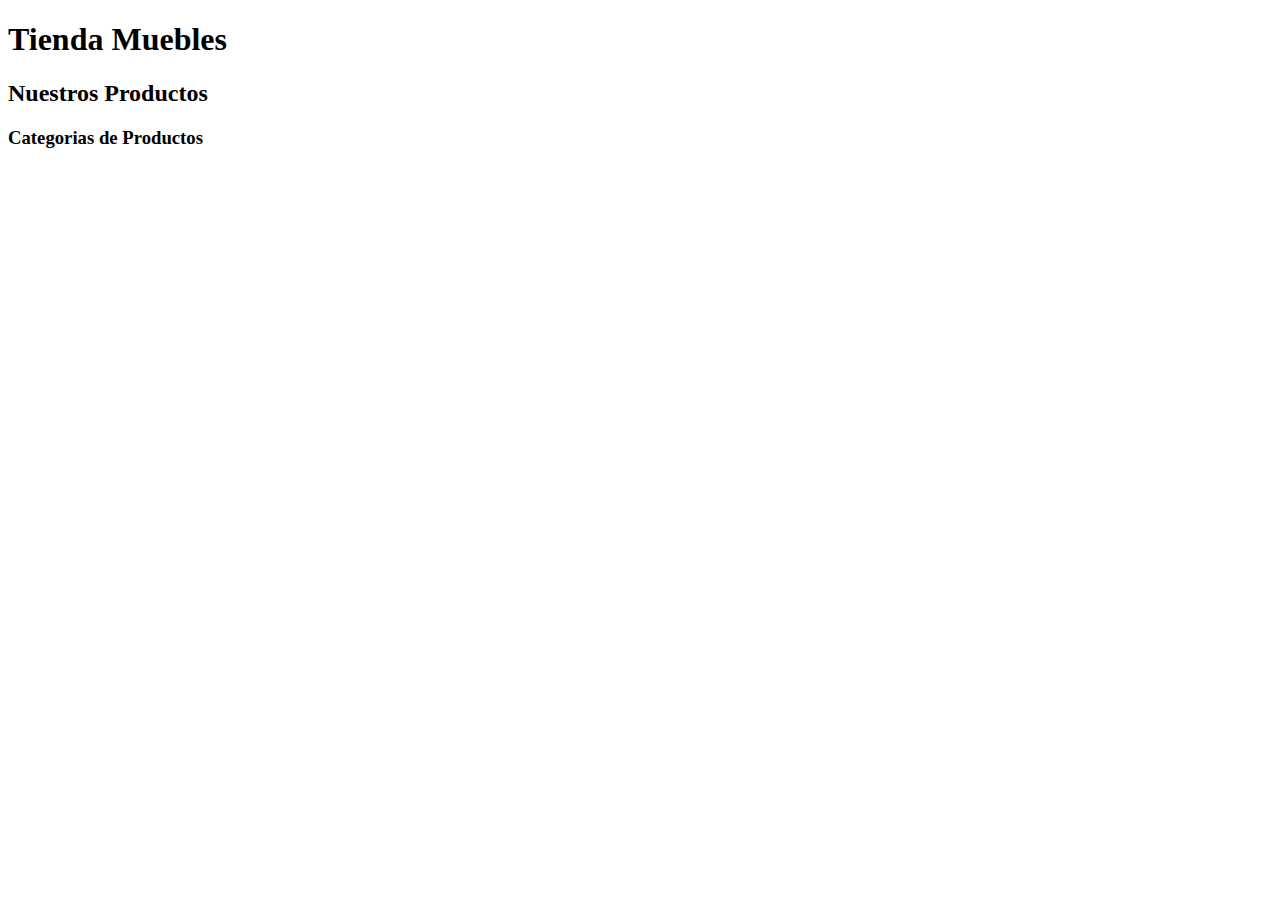
==== index.html @ 26e5f448 "primer commit" ====
<!DOCTYPE html>
<html lang="en">
<head>
    <meta charset="UTF-8">
    <meta name="viewport" content="width=device-width, initial-scale=1.0">
    <title>Tienda Muebles</title>
</head>
<body>
    <h1>Tienda Muebles</h1>
    <h2>Nuestros Productos</h2>
    <h3>Categorias de Productos</h3>
</body>
</html>
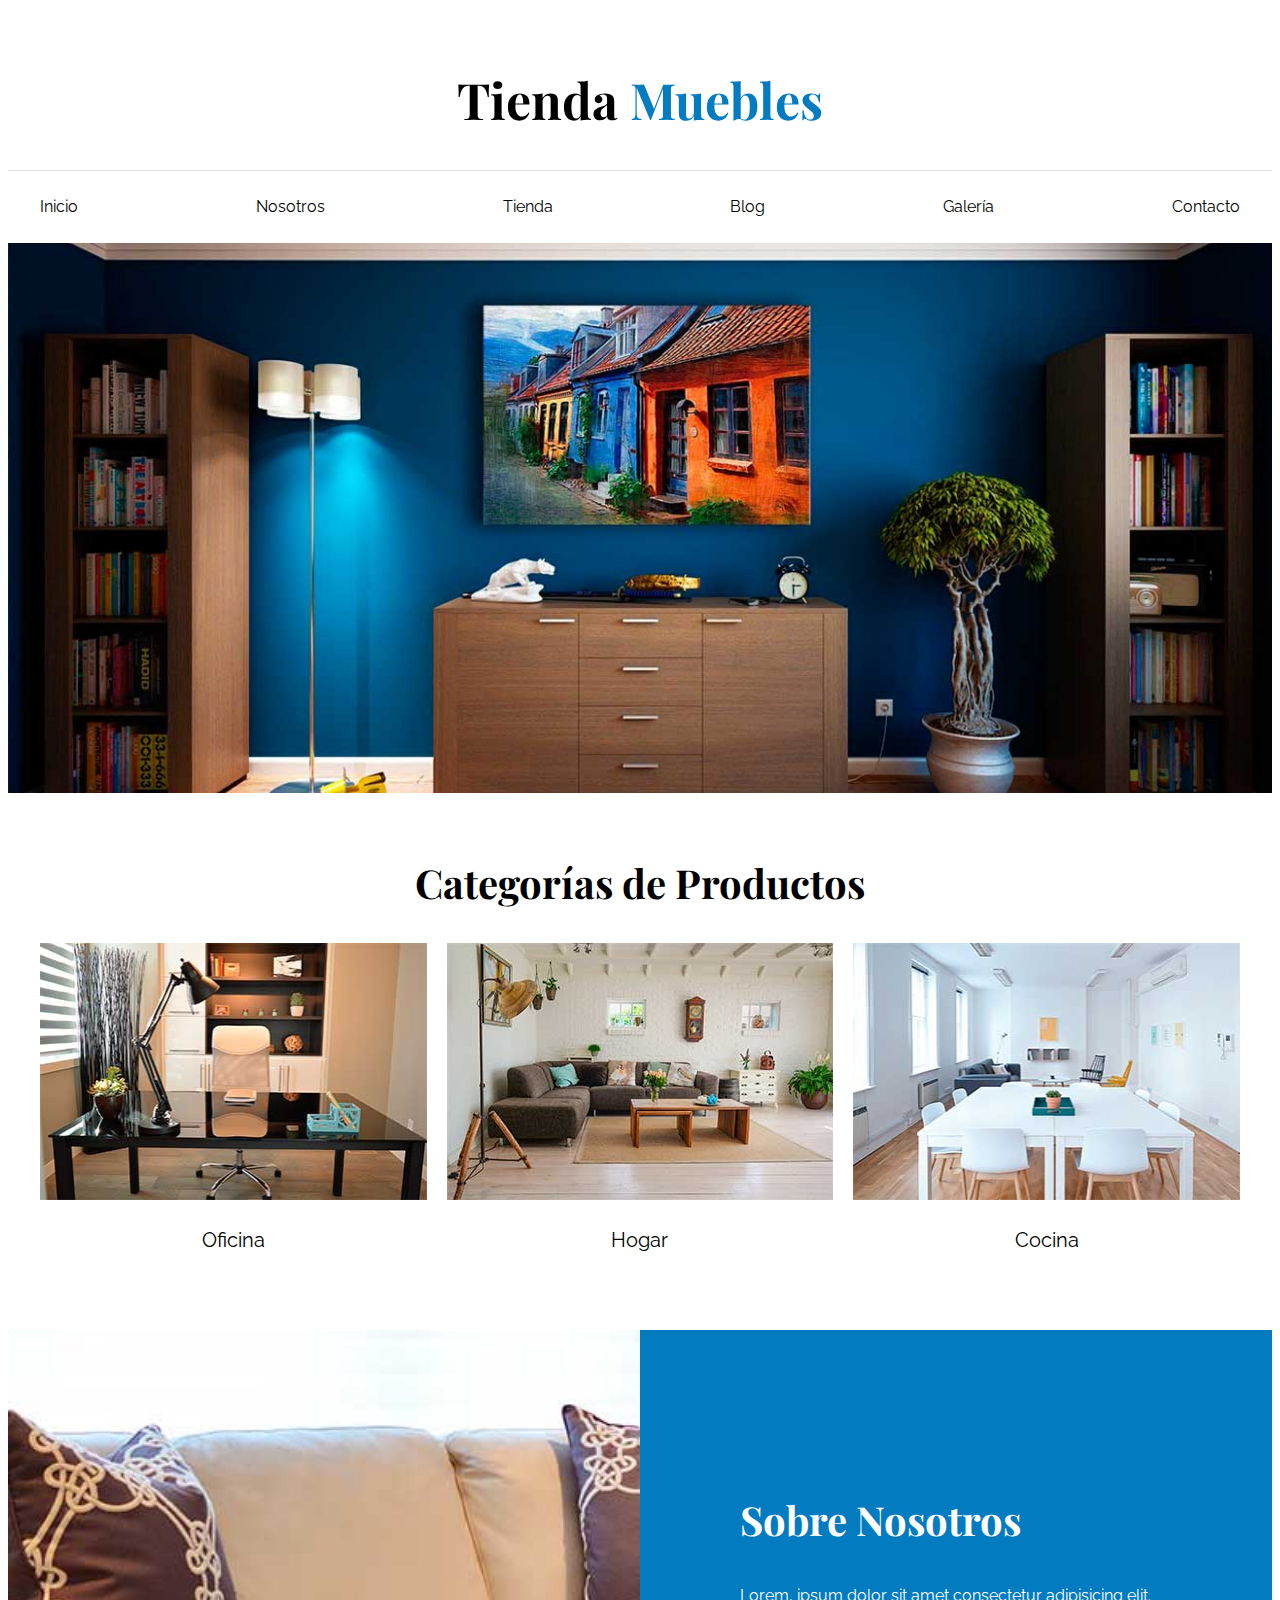
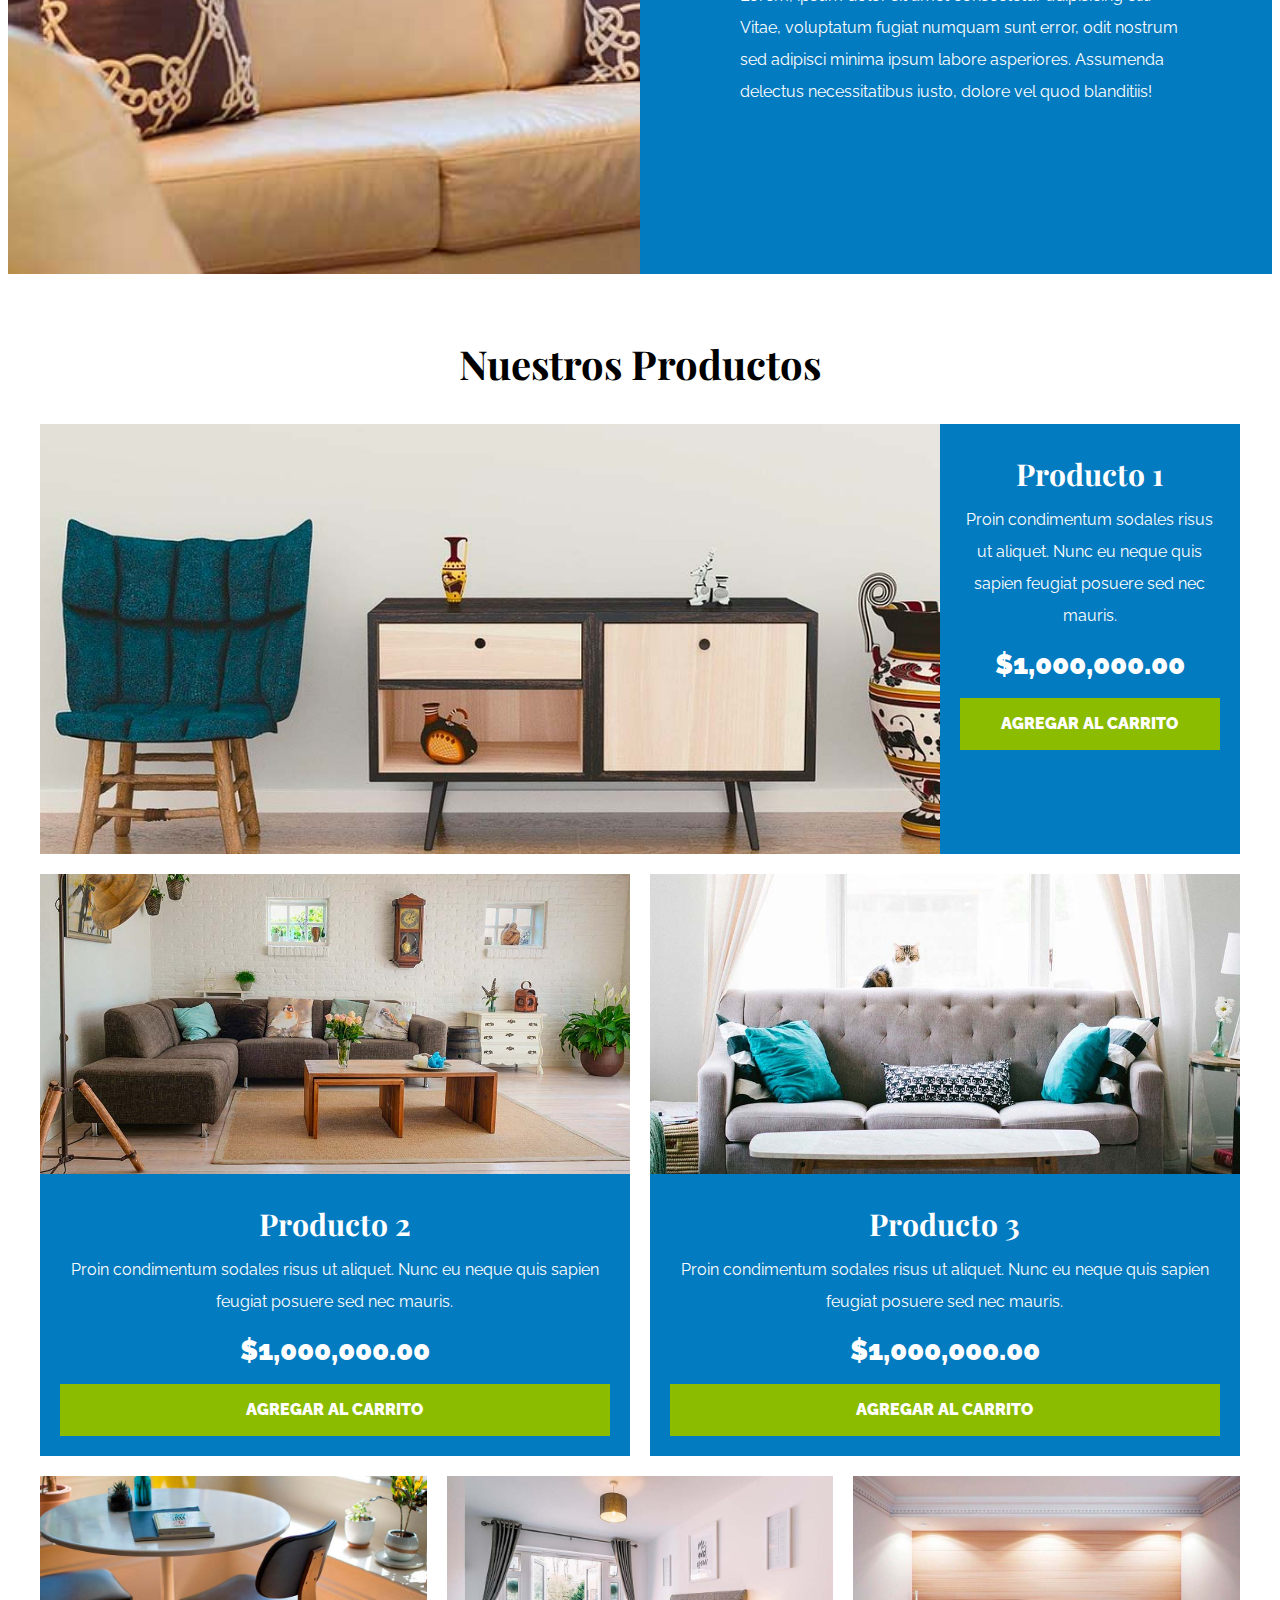
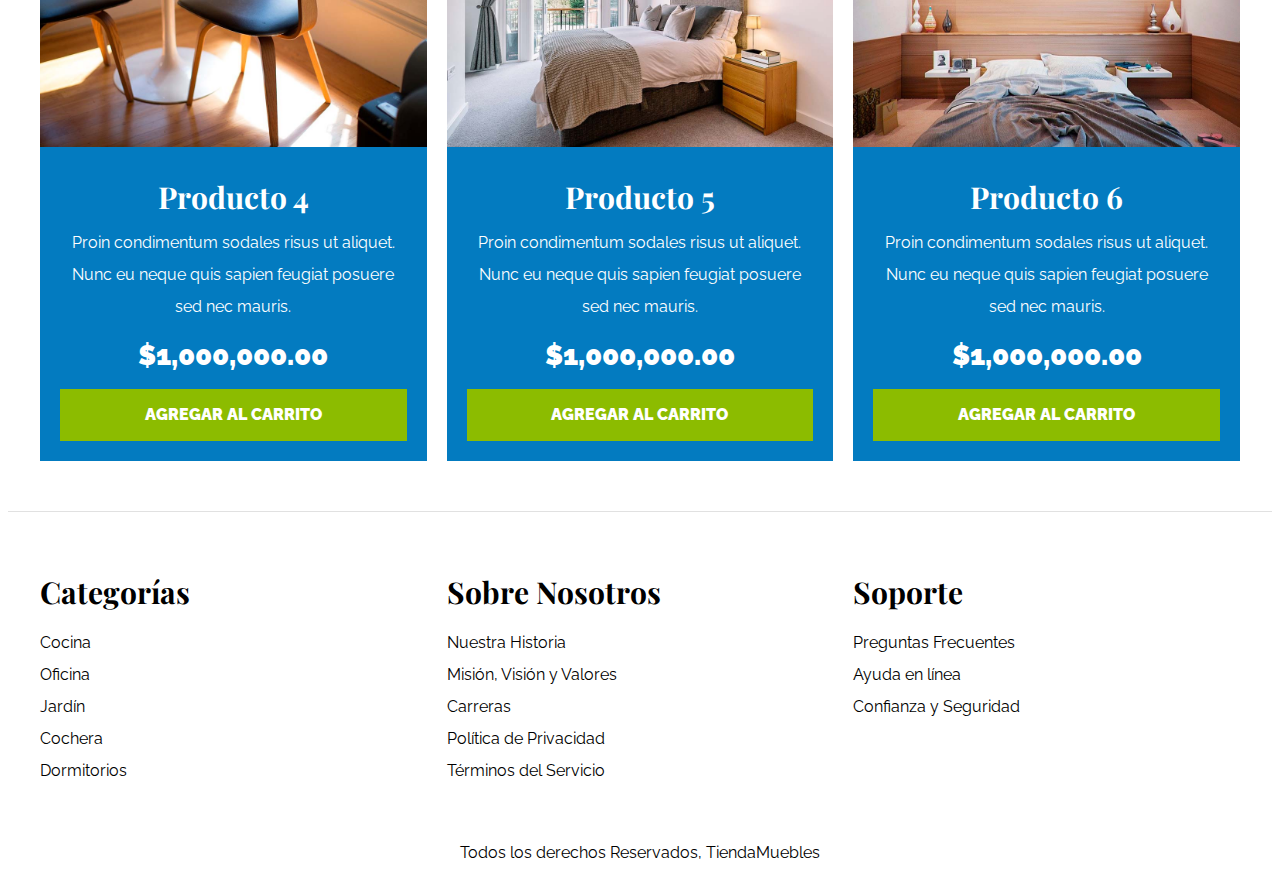
==== commit 26a035d0: "agregado de formulario" ====
--- a/index.html
+++ b/index.html
@@ -1,13 +1,187 @@
 <!DOCTYPE html>
-<html lang="en">
+<html lang="es">
 <head>
     <meta charset="UTF-8">
+    <meta http-equiv="X-UA-Compatible" content="IE=edge">
     <meta name="viewport" content="width=device-width, initial-scale=1.0">
     <title>Tienda Muebles</title>
+    <link rel="stylesheet" href="css/normalize.css">
+    <link rel="preconnect" href="https://fonts.googleapis.com">
+<link rel="preconnect" href="https://fonts.gstatic.com" crossorigin>
+<link href="https://fonts.googleapis.com/css2?family=Playfair+Display:wght@700&family=Raleway:wght@400;700;900&display=swap" rel="stylesheet">
+    <link rel="stylesheet" href="./css/styles.css">
 </head>
 <body>
-    <h1>Tienda Muebles</h1>
-    <h2>Nuestros Productos</h2>
-    <h3>Categorias de Productos</h3>
+    <header>
+        <h1 class="nombre-sitio">Tienda <span> Muebles </span></h1>
+    </header>
+    
+    <div class="contenedor-navegacion">
+        <nav class="nav-principal contenedor">
+            <a href="index.html">Inicio</a>
+            <a href="nosotros.html">Nosotros</a>
+            <a href="tienda.html">Tienda</a>
+            <a href="blog.html">Blog</a>
+            <a href="galeria.html">Galería</a>
+            <a href="contacto.html">Contacto</a>
+        </nav>
+    </div>
+
+
+    <div class="hero"></div>
+
+    <section class="contenedor categorias">
+        <h2 class="text-center">Categorías de Productos</h2>
+
+        <div class="listado-categorias">
+            <div class="categoria">
+                <img src="./img/categoria1.jpg" alt="Imagen Categoría" />
+                <a href="#">Oficina</a>
+            </div>
+
+            <div class="categoria">
+                <img src="./img/categoria2.jpg" alt="Imagen Categoría" />
+                <a href="#">Hogar</a>
+            </div>
+
+            <div class="categoria">
+                <img src="./img/categoria3.jpg" alt="Imagen Categoría" />
+                <a href="#">Cocina</a>
+            </div>
+        </div>
+    </section>
+
+
+    <section class="sobre-nosotros">
+        <div class="contenedor sobre-nosotros-grid">
+            <div class="texto-nosotros">
+                <h2>Sobre Nosotros</h2>
+                <p>Lorem, ipsum dolor sit amet consectetur adipisicing elit. Vitae, voluptatum fugiat numquam sunt error, odit nostrum sed adipisci minima ipsum labore asperiores. Assumenda delectus necessitatibus iusto, dolore vel quod blanditiis!</p>
+            </div>
+        </div>
+    </section>
+
+
+    <main class="contenido-principal contenedor ">
+        <h2 class="text-center">Nuestros Productos</h2>
+        
+        <div class="listado-productos">
+            <div class="producto">
+                <img src="./img/producto1.jpg" alt="Imagen Producto" >
+
+                <div class="texto-producto">
+                    <h3>Producto 1</h3>
+                    <p>Proin condimentum sodales risus ut aliquet. Nunc eu neque quis sapien feugiat posuere sed nec mauris.</p>
+                    <p class="precio">$1,000,000.00</p>
+
+                    <a class="btn" href="#">Agregar al Carrito</a>
+                </div> <!-- Info Producto -->
+            </div> <!-- Producto -->
+
+            <div class="producto">
+                <img src="./img/producto2.jpg" alt="Imagen Producto" >
+
+                <div class="texto-producto">
+                    <h3>Producto 2</h3>
+                    <p>Proin condimentum sodales risus ut aliquet. Nunc eu neque quis sapien feugiat posuere sed nec mauris.</p>
+                    <p class="precio">$1,000,000.00</p>
+
+                    <a class="btn" href="#">Agregar al Carrito</a>
+                </div> <!-- Info Producto -->
+            </div> <!-- Producto -->
+
+            <div class="producto">
+                <img src="./img/producto3.jpg" alt="Imagen Producto" >
+
+                <div class="texto-producto">
+                    <h3>Producto 3</h3>
+                    <p>Proin condimentum sodales risus ut aliquet. Nunc eu neque quis sapien feugiat posuere sed nec mauris.</p>
+                    <p class="precio">$1,000,000.00</p>
+
+                    <a class="btn" href="#">Agregar al Carrito</a>
+                </div> <!-- Info Producto -->
+            </div> <!-- Producto -->
+
+            <div class="producto">
+                <img src="./img/producto4.jpg" alt="Imagen Producto" >
+
+                <div class="texto-producto">
+                    <h3>Producto 4</h3>
+                    <p>Proin condimentum sodales risus ut aliquet. Nunc eu neque quis sapien feugiat posuere sed nec mauris.</p>
+                    <p class="precio">$1,000,000.00</p>
+
+                    <a class="btn" href="#">Agregar al Carrito</a>
+                </div> <!-- Info Producto -->
+            </div> <!-- Producto -->
+
+            <div class="producto">
+                <img src="./img/producto5.jpg" alt="Imagen Producto" >
+
+                <div class="texto-producto">
+                    <h3>Producto 5</h3>
+                    <p>Proin condimentum sodales risus ut aliquet. Nunc eu neque quis sapien feugiat posuere sed nec mauris.</p>
+                    <p class="precio">$1,000,000.00</p>
+
+                    <a class="btn" href="#">Agregar al Carrito</a>
+                </div> <!-- Info Producto -->
+            </div> <!-- Producto -->
+
+            <div class="producto">
+                <img src="./img/producto6.jpg" alt="Imagen Producto" >
+
+                <div class="texto-producto">
+                    <h3>Producto 6</h3>
+                    <p>Proin condimentum sodales risus ut aliquet. Nunc eu neque quis sapien feugiat posuere sed nec mauris.</p>
+                    <p class="precio">$1,000,000.00</p>
+
+                    <a class="btn" href="#">Agregar al Carrito</a>
+                </div> <!-- Info Producto -->
+            </div> <!-- Producto -->
+
+        </div> <!-- Fin de Listado de Productos -->
+    </main>
+
+
+
+
+    <footer class="site-footer">
+        <div class="grid-footer contenedor">
+            <div>
+                <h3>Categorías</h3>
+
+                <nav class="footer-menu">
+                    <a href="#">Cocina</a>
+                    <a href="#">Oficina</a>
+                    <a href="#">Jardín</a>
+                    <a href="#">Cochera</a>
+                    <a href="#">Dormitorios</a>
+                </nav>
+            </div>
+
+            <div>
+                <h3>Sobre Nosotros</h3>
+                <nav class="footer-menu">
+                    <a href="#">Nuestra Historia</a>
+                    <a href="#">Misión, Visión y Valores</a>
+                    <a href="#">Carreras</a>
+                    <a href="#">Política de Privacidad</a>
+                    <a href="#">Términos del Servicio</a>
+                </nav>
+            </div>
+
+            <div>
+                <h3>Soporte</h3>
+                <nav class="footer-menu">
+                    <a href="#">Preguntas Frecuentes</a>
+                    <a href="#">Ayuda en línea</a>
+                    <a href="#">Confianza y Seguridad</a>
+                </nav>
+            </div>
+
+        </div>
+
+        <p class="copyright">Todos los derechos Reservados, TiendaMuebles</p>
+    </footer>
+
 </body>
 </html>--- a/css/styles.css
+++ b/css/styles.css
@@ -0,0 +1,454 @@
+html {
+    box-sizing: border-box;
+    font-size: 62.5%; /* 1REM = 10px */
+}
+*, *:before, *:after {
+    box-sizing: inherit;
+}
+body {
+    font-family: 'Raleway', sans-serif;
+    font-size: 1.6rem;
+    line-height: 2;
+}
+
+/* Globales */
+h1, 
+h2, 
+h3 {
+    font-family: 'Playfair Display', serif;
+    margin: 0 0 2rem 0;
+}
+h1 {
+    font-size: 3.8rem;
+}
+@media (min-width: 768px) { 
+    h1 {
+        font-size: 5rem;
+    }
+}
+h2 {
+    font-size: 3.2rem;
+}
+@media (min-width: 768px) { 
+    h2 {
+        font-size: 4rem;
+    }
+}
+h3 {
+    font-size: 2.4rem;
+}
+@media (min-width: 768px) { 
+    h3 {
+        font-size: 3rem;
+    }
+}
+a {
+    text-decoration: none;
+    color: #000;
+}
+.contenedor {
+    max-width: 120rem;
+    margin: 0 auto;
+}
+img {
+    max-width: 100%;
+    display: block;
+}
+
+.btn {
+    background-color: #8cbc00;
+    display: block;
+    color: #FFF;
+    text-transform: uppercase;
+    font-weight: 900;
+    padding: 1rem;
+    transition: background-color .3s ease-out ;
+    text-align: center;
+    border: none;
+    width: 100%;
+}
+.btn:hover {
+    background-color: #769c02;
+    cursor: pointer;
+}
+
+@media (min-width: 768px) { 
+    .btn {
+        width: auto;
+    }
+}
+
+
+/** Utilidades */
+.text-center {
+    text-align: center;
+}
+
+@media (min-width: 768px) { 
+    .max-width-30 {
+        max-width: 30rem;
+    }
+}
+
+
+/** Header y Navegacion **/
+.nombre-sitio {
+    margin-top: 5rem;
+    text-align: center;
+}
+.nombre-sitio span {
+    color: #037bc0;
+}
+.contenedor-navegacion {
+    border-top: .1rem solid #e1e1e1;
+}
+.nav-principal {
+    padding: 2rem 0;
+    display: flex;
+    flex-direction: column;
+    align-items: center;
+}
+
+@media (min-width: 768px) { 
+    .nav-principal {
+        justify-content: space-between;
+        flex-direction: row;
+    }
+}
+
+.hero {
+    background-image: url(../img/principal.jpg);
+    background-repeat: no-repeat;
+    background-size: cover;
+    background-position: center center;
+    height: 25rem;
+}
+
+@media (min-width: 768px) { 
+    .hero {
+        height: 55rem;
+    }
+}
+
+/** Categorias **/
+.categorias {
+    padding: 5rem 0;
+}
+.categoria {
+    margin-bottom: 2rem;
+}
+@media (min-width: 768px) { 
+    .categoria {
+        margin-bottom: 0;
+    }
+}
+.categoria img {
+    width: 100%;
+}
+.categoria a {
+    text-align: center;
+    display: block;
+    padding: 2rem;
+    font-size: 2rem;
+}
+.categoria a:hover {
+    background-color: #037bc0;
+    color: #FFFFFF;
+    border-bottom-right-radius: 1rem;
+}
+@media (min-width: 768px) { 
+    .listado-categorias {
+        display: grid;
+        grid-template-columns: repeat(3, 1fr);
+        gap: 2rem;
+    }
+    
+}
+
+/** Bloque Nosotros */
+.sobre-nosotros {
+    background-image: linear-gradient( to bottom, transparent 50%, #037bc0 50%, #037bc0 100% ), url(../img/nosotros.jpg);
+    background-position: center, top left;
+    background-repeat: no-repeat;
+    background-size: 100%, 70rem;
+}
+
+@media (min-width: 768px) { 
+    .sobre-nosotros {
+        background-image: linear-gradient( to right, transparent 50%, #037bc0 50%, #037bc0 100% ), url(../img/nosotros.jpg);
+        background-position: left center ;
+        padding: 10rem 0;
+        background-size: 100%, 160rem;
+    }
+}
+.sobre-nosotros-grid {
+    display: grid;
+    grid-template-rows: repeat(2, 1fr);
+}
+@media (min-width: 768px) { 
+    .sobre-nosotros-grid {
+        grid-template-columns: repeat(2, 1fr);
+        grid-template-rows: unset;
+        column-gap: 10rem;
+    }
+}
+.texto-nosotros {
+    grid-row: 2 / 3;
+    color: #FFF;
+    padding: 5rem;
+}
+@media (min-width: 768px) { 
+    .texto-nosotros {
+        grid-column: 2 / 3;
+    }
+}
+
+/** Listado de Productos **/
+.contenido-principal {
+    padding-top: 5rem;
+}
+@media (min-width: 768px) { 
+    .listado-productos {
+        display: grid;
+        grid-template-columns: repeat(6, 1fr);
+        gap: 2rem;
+    }
+    .producto:nth-child(1) {
+        grid-column-start: 1;
+        grid-column-end: 7;
+        display: grid;
+        grid-template-columns: 3fr 1fr;
+    }
+    .producto:nth-child(1) img {
+        height: 43rem;
+        width: 100%;
+        object-fit: cover;
+    }
+    .producto:nth-child(2) {
+        grid-column-start: 1;
+        grid-column-end: 4;
+    }
+    .producto:nth-child(2) img,
+    .producto:nth-child(3) img {
+        height: 30rem;
+        width: 100%;
+        object-fit: cover;
+    }
+    .producto:nth-child(3) {
+        grid-column-start: 4;
+        grid-column-end: 7;
+    }
+    .producto:nth-child(4) {
+        grid-column-start: 1;
+        grid-column-end: 3;
+    }
+    .producto:nth-child(5) {
+        grid-column-start: 3;
+        grid-column-end: 5;
+    }
+    .producto:nth-child(6) {
+        grid-column-start: 5;
+        grid-column-end: 7;
+    }
+} 
+
+
+
+.producto {
+    background-color: #037bc0;
+    margin-bottom: 2rem;
+}
+@media (min-width: 768px) { 
+    .producto {
+        margin-bottom: 0;
+    }
+}
+.producto:last-of-type {
+    margin-bottom: 0;
+}
+
+.texto-producto {
+    text-align: center;
+    color: #FFFFFF;
+    padding: 2rem;
+}
+.texto-producto h3 {
+    margin: 0;
+}
+.texto-producto p {
+    margin: 0 0 .5rem 0;
+}
+.texto-producto .precio {
+    font-size: 2.8rem;
+    font-weight: 900;
+}
+
+/** Footer **/
+.site-footer {
+    border-top: 1px solid #e1e1e1;
+    margin-top: 5rem;
+    padding-top: 5rem;
+}
+.site-footer h3 {
+    margin-bottom: .5rem;
+    text-align: center;
+}
+@media (min-width: 768px) { 
+    .site-footer h3 {
+        text-align: left;
+    }
+    .grid-footer {
+        display: grid;
+        grid-template-columns: repeat(3, 1fr);
+        gap: 2rem;
+    }
+}
+
+.grid-footer > div {
+    margin-bottom: 2rem;
+}
+@media (min-width: 768px) { 
+    .grid-footer > div {
+        margin: 0;
+    }
+}
+
+
+.footer-menu a {
+    display: block;
+    text-align: center;
+}
+@media (min-width: 768px) { 
+    .footer-menu a {
+        text-align: left;
+    }
+}
+
+.copyright {
+    margin-top: 5rem;
+    text-align: center;
+}
+
+/** Nosotros **/
+.contenido-nosotros {
+    display: grid;
+    grid-template-columns: 1fr 2fr;
+    grid-template-columns: repeat(auto-fit, minmax( 25rem, 1fr ) );
+    column-gap: 4rem;
+}
+
+.informacion-nosotros {
+    display: flex;
+    flex-direction: column;
+    justify-content: center;
+    padding: 5rem;
+}
+@media (min-width: 768px) { 
+    .informacion-nosotros {
+        padding: 0;
+    }
+}
+
+/** Blog */
+@media (min-width: 768px) { 
+    .contenedor-blog {
+        display: grid;
+        grid-template-columns: 2fr 1fr;
+        column-gap: 4rem;
+    }
+}
+
+.entrada {
+    border-bottom: 2px solid #e1e1e1;
+    margin-bottom: 2rem;
+    padding-bottom: 4rem;
+}
+.entrada h2 {
+    text-align: center;
+}
+@media (min-width: 768px) { 
+    .entrada h2 {
+        text-align: left;
+    }
+}
+.contenido-blog {
+    padding: 2rem;
+}
+.entrada:last-of-type {
+    border: none;
+}
+@media (min-width: 768px) { 
+    .entrada-meta {
+        display: flex;
+        justify-content: space-between;
+    }
+}
+
+.entrada-meta p {
+    font-weight: bold;
+}
+.entrada-meta span {
+    color: #037bc0;
+}
+.contenido-entrada-blog {
+    width: 60rem;
+    margin: 0 auto;
+}
+
+/** Galeria **/
+.galeria {
+    list-style: none;
+    padding: 0;
+    margin: 0;
+    display: grid;
+    grid-template-columns: repeat(2, 1fr);
+    gap: 2rem;
+}
+
+@media (min-width: 768px) { 
+    .galeria {
+        grid-template-columns: repeat(3, 1fr);
+    }
+}
+
+.galeria img {
+    height: 40rem;
+    width: 40rem;
+    object-fit: cover;
+}
+/* Formulario */
+.formulario {
+    max-width: 60rem;
+    margin: 0 auto;
+}
+
+.formulario fieldset {
+   border: 1px solid black;
+   margin-bottom: 2rem;
+}
+.formulario legend {
+    background-color: #005485;
+    width: 100%;
+    text-align: center;
+    color: #FFF;
+    text-transform: uppercase;
+    font-weight: 900;
+    padding: 1rem;
+    margin-bottom: 4rem;
+
+}
+
+.campo {
+    display: flex;
+    margin-bottom: 2rem;
+}
+.campo label {
+    flex-basis: 10rem;
+} 
+.campo input:not([type="radio"]),
+.campo textarea,
+.campo select  {
+    flex: 1;
+    border: 1px solid #e1e1e1;
+    padding: 1rem;
+}